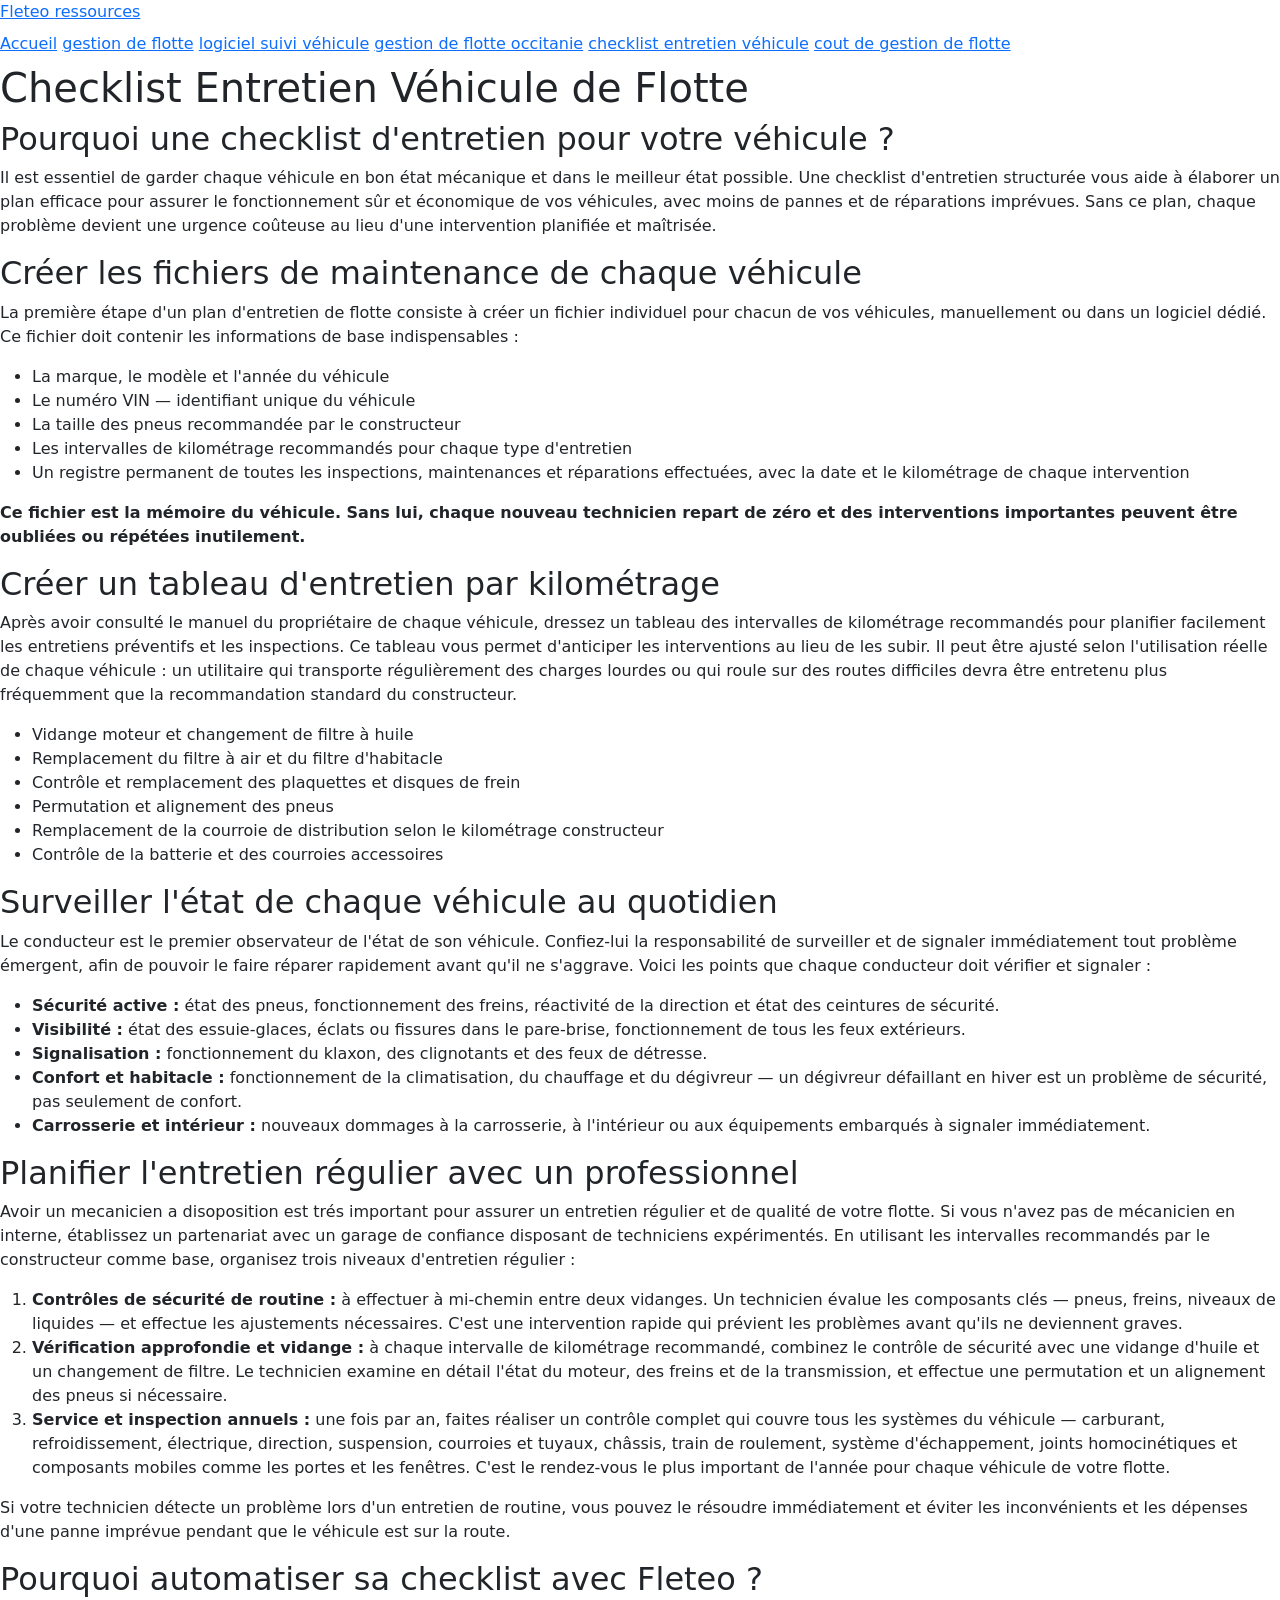
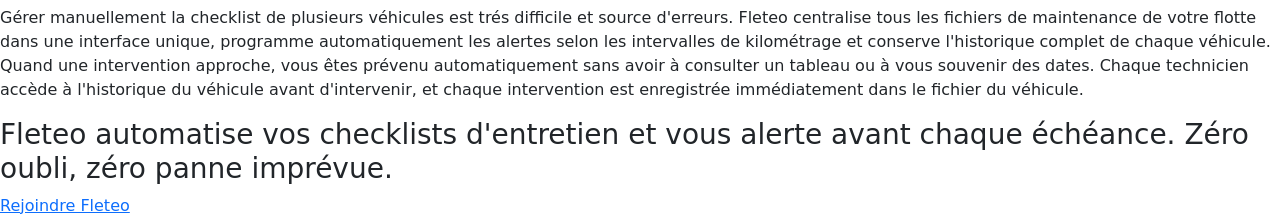
==== checklist-entretien-vehicule.html @ 513760c6 "feat : Checklist entretien véhicule professionnel" ====
<!doctype html>
<html lang="fr">
  <head>
    <meta charset="UTF-8" />
    <meta name="viewport" content="width=device-width, initial-scale=1.0" />
    <meta name="description" content="Checklist complète d'entretien véhicule de flotte : fichiers de maintenance, tableau de suivi, contrôles de sécurité et entretien annuel pour garder votre parc en parfait état." />
    <meta name="robots" content="index, follow" />
    <link rel="stylesheet" href="style.css" />
    <link href="https://cdn.jsdelivr.net/npm/bootstrap@5.3.8/dist/css/bootstrap.min.css" rel="stylesheet" integrity="sha384-sRIl4kxILFvY47J16cr9ZwB07vP4J8+LH7qKQnuqkuIAvNWLzeN8tE5YBujZqJLB" crossorigin="anonymous">
    <title>Checklist Entretien Véhicule de Flotte | Fleteo Ressources</title>
  </head>
  <body>
    <main>
      <header>
        <a class="logo" href="#">Fleteo <span>ressources</span></a>
        <nav class="navbar navbar-expand-sm">
          <button class="navbar-toggler"
                  name="buttonh"
                  type="button"
                  data-bs-toggle="collapse"
                  data-bs-target="#menu">
            <span class="navbar-toggler-icon"></span>
          </button>
          <div class="collapse navbar-collapse" id="menu">
            <div class="text-nav">
              <a href="index.html">Accueil</a>
              <a href="guide-gestion-flotte-pme.html">gestion de flotte</a>
              <a href="logiciel-suivi-vehicule.html">logiciel suivi véhicule</a>
              <a href="gestion-flotte-occitanie.html">gestion de flotte occitanie</a>
              <a href="checklist-entretien-vehicule.html">checklist entretien véhicule</a>
              <a href="cout-gestion-flotte.html">cout de gestion de flotte</a>
            </div>
          </div>
        </nav>
      </header>

      <h1>Checklist Entretien Véhicule de Flotte</h1>

      <article>
        <h2>Pourquoi une checklist d'entretien pour votre véhicule ?</h2>
        <p>
          Il est  essentiel de garder chaque véhicule en bon état mécanique et dans le meilleur état possible. Une checklist d'entretien structurée
          vous aide à élaborer un plan efficace pour assurer le fonctionnement sûr et
          économique de vos véhicules, avec moins de pannes et de réparations imprévues.
          Sans ce plan, chaque problème devient une urgence coûteuse au lieu d'une
          intervention planifiée et maîtrisée.
        </p>
      </article>

      <article>
        <h2>Créer les fichiers de maintenance de chaque véhicule</h2>
        <p>
          La première étape d'un plan d'entretien de flotte consiste à créer un fichier
          individuel pour chacun de vos véhicules, manuellement ou dans un logiciel dédié.
          Ce fichier doit contenir les informations de base indispensables :
        </p>
        <ul>
          <li>La marque, le modèle et l'année du véhicule</li>
          <li>Le numéro VIN — identifiant unique du véhicule</li>
          <li>La taille des pneus recommandée par le constructeur</li>
          <li>Les intervalles de kilométrage recommandés pour chaque type d'entretien</li>
          <li>
            Un registre permanent de toutes les inspections, maintenances et réparations
            effectuées, avec la date et le kilométrage de chaque intervention
          </li>
        </ul>
        <p>
         <strong> Ce fichier est la mémoire du véhicule. Sans lui, chaque nouveau technicien
          repart de zéro et des interventions importantes peuvent être oubliées ou
          répétées inutilement.</strong>
        </p>
      </article>

      <article>
        <h2> Créer un tableau d'entretien par kilométrage</h2>
        <p>
          Après avoir consulté le manuel du propriétaire de chaque véhicule, dressez
          un tableau des intervalles de kilométrage recommandés pour planifier facilement
          les entretiens préventifs et les inspections. Ce tableau vous permet d'anticiper
          les interventions au lieu de les subir. Il peut être ajusté selon l'utilisation
          réelle de chaque véhicule : un utilitaire qui transporte régulièrement des
          charges lourdes ou qui roule sur des routes difficiles devra être entretenu
          plus fréquemment que la recommandation standard du constructeur.
        </p>
        <ul>
          <li>Vidange moteur et changement de filtre à huile</li>
          <li>Remplacement du filtre à air et du filtre d'habitacle</li>
          <li>Contrôle et remplacement des plaquettes et disques de frein</li>
          <li>Permutation et alignement des pneus</li>
          <li>Remplacement de la courroie de distribution selon le kilométrage constructeur</li>
          <li>Contrôle de la batterie et des courroies accessoires</li>
        </ul>
      </article>

      <article>
        <h2> Surveiller l'état de chaque véhicule au quotidien</h2>
        <p>
          Le conducteur est le premier observateur de l'état de son véhicule. Confiez-lui
          la responsabilité de surveiller et de signaler immédiatement tout problème
          émergent, afin de pouvoir le faire réparer rapidement avant qu'il ne s'aggrave.
          Voici les points que chaque conducteur doit vérifier et signaler :
        </p>
        <ul>
          <li>
            <strong>Sécurité active :</strong> état des pneus, fonctionnement des freins,
            réactivité de la direction et état des ceintures de sécurité.
          </li>
          <li>
            <strong>Visibilité :</strong> état des essuie-glaces, éclats ou fissures
            dans le pare-brise, fonctionnement de tous les feux extérieurs.
          </li>
          <li>
            <strong>Signalisation :</strong> fonctionnement du klaxon, des clignotants
            et des feux de détresse.
          </li>
          <li>
            <strong>Confort et habitacle :</strong> fonctionnement de la climatisation,
            du chauffage et du dégivreur — un dégivreur défaillant en hiver est
            un problème de sécurité, pas seulement de confort.
          </li>
          <li>
            <strong>Carrosserie et intérieur :</strong> nouveaux dommages à la carrosserie,
            à l'intérieur ou aux équipements embarqués à signaler immédiatement.
          </li>
        </ul>
      </article>

      <article>
        <h2> Planifier l'entretien régulier avec un professionnel</h2>
        <p>
            Avoir un mecanicien a disoposition est trés important pour assurer un entretien régulier et de qualité de votre flotte.
          Si vous n'avez pas de mécanicien en interne, établissez un partenariat avec
          un garage de confiance disposant de techniciens expérimentés. En utilisant
          les intervalles recommandés par le constructeur comme base, organisez trois
          niveaux d'entretien régulier :
        </p>
        <ol>
          <li>
            <strong>Contrôles de sécurité de routine :</strong> à effectuer à mi-chemin
            entre deux vidanges. Un technicien évalue les composants clés — pneus,
            freins, niveaux de liquides — et effectue les ajustements nécessaires.
            C'est une intervention rapide qui prévient les problèmes avant qu'ils
            ne deviennent graves.
          </li>
          <li>
            <strong>Vérification approfondie et vidange :</strong> à chaque intervalle
            de kilométrage recommandé, combinez le contrôle de sécurité avec une
            vidange d'huile et un changement de filtre. Le technicien examine en
            détail l'état du moteur, des freins et de la transmission, et effectue
            une permutation et un alignement des pneus si nécessaire.
          </li>
          <li>
            <strong>Service et inspection annuels :</strong> une fois par an, faites
            réaliser un contrôle complet qui couvre tous les systèmes du véhicule —
            carburant, refroidissement, électrique, direction, suspension, courroies
            et tuyaux, châssis, train de roulement, système d'échappement, joints
            homocinétiques et composants mobiles comme les portes et les fenêtres.
            C'est le rendez-vous le plus important de l'année pour chaque véhicule
            de votre flotte.
          </li>
        </ol>
        <p>
          Si votre technicien détecte un problème lors d'un entretien de routine, vous
          pouvez le résoudre immédiatement et éviter les inconvénients et les dépenses
          d'une panne imprévue pendant que le véhicule est sur la route.
        </p>
      </article>

      <article>
        <h2>Pourquoi automatiser sa checklist avec Fleteo ?</h2>
        <p>
          Gérer manuellement la checklist de plusieurs véhicules est trés difficile  et
          source d'erreurs. Fleteo centralise tous les fichiers de maintenance de votre
          flotte dans une interface unique, programme automatiquement les alertes selon
          les intervalles de kilométrage et conserve l'historique complet de chaque
          véhicule. Quand une intervention approche, vous êtes prévenu automatiquement
          sans avoir à consulter un tableau ou à vous souvenir des dates. Chaque
          technicien accède à l'historique du véhicule avant d'intervenir, et chaque
          intervention est enregistrée immédiatement dans le fichier du véhicule.
        </p>
      </article>

      <footer>
        <h3>Fleteo automatise vos checklists d'entretien et vous alerte avant chaque échéance. Zéro oubli, zéro panne imprévue.</h3>
        <div class="footer-btn">
          <a href="https://fleteo.fr">Rejoindre Fleteo</a>
        </div>
      </footer>
    </main>

    <script src="https://cdn.jsdelivr.net/npm/bootstrap@5.3.8/dist/js/bootstrap.bundle.min.js"></script>
  </body>
</html>
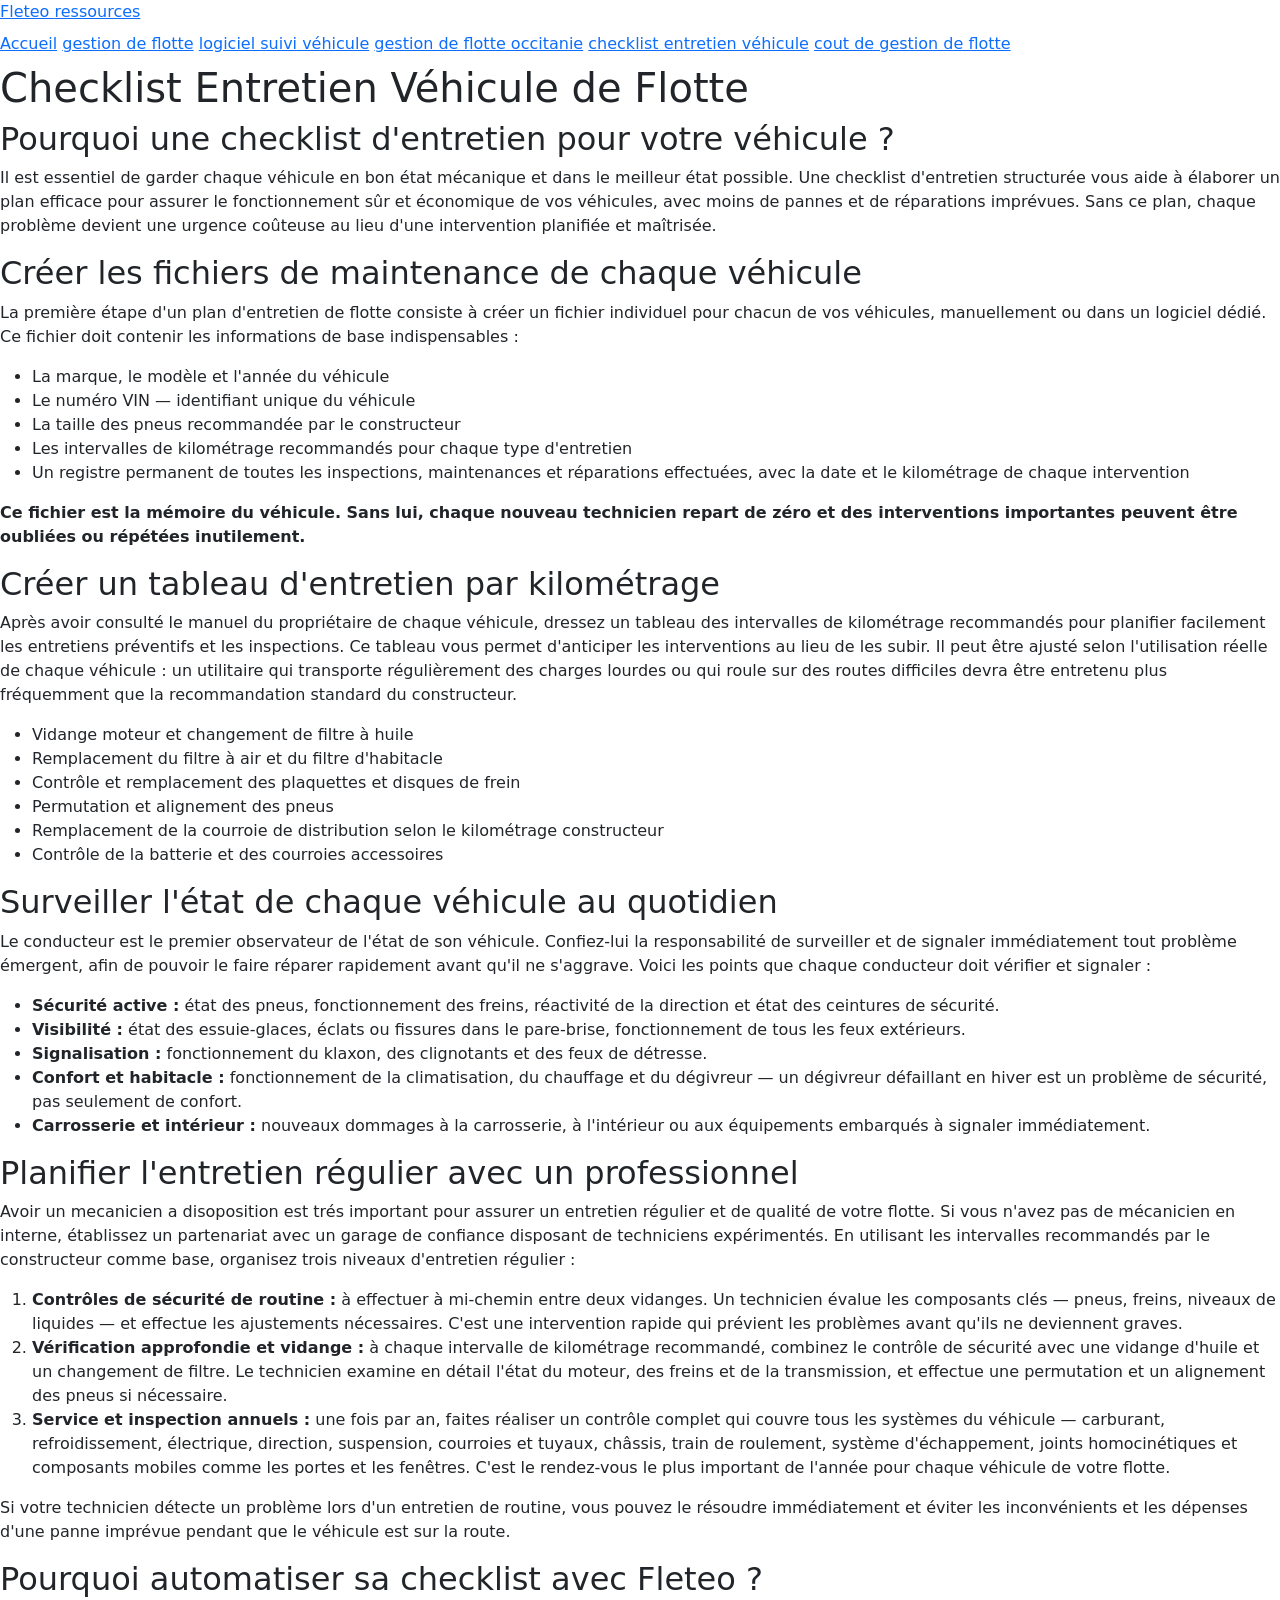
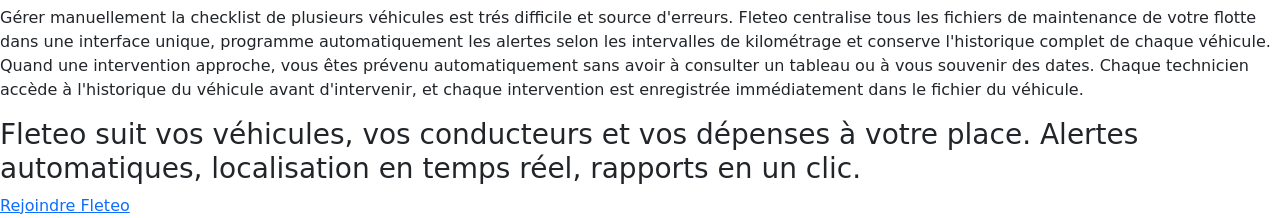
==== commit 3b9b12f8: "feat : cout-gestion-flotte" ====
--- a/checklist-entretien-vehicule.html
+++ b/checklist-entretien-vehicule.html
@@ -14,7 +14,7 @@
       <header>
         <a class="logo" href="#">Fleteo <span>ressources</span></a>
         <nav class="navbar navbar-expand-sm">
-          <button class="navbar-toggler"
+          <button class="navbar-toggler "
                   name="buttonh"
                   type="button"
                   data-bs-toggle="collapse"
@@ -181,7 +181,7 @@
       </article>
 
       <footer>
-        <h3>Fleteo automatise vos checklists d'entretien et vous alerte avant chaque échéance. Zéro oubli, zéro panne imprévue.</h3>
+        <h3>Fleteo suit vos véhicules, vos conducteurs et vos dépenses à votre place. Alertes automatiques, localisation en temps réel, rapports en un clic.</h3>
         <div class="footer-btn">
           <a href="https://fleteo.fr">Rejoindre Fleteo</a>
         </div>
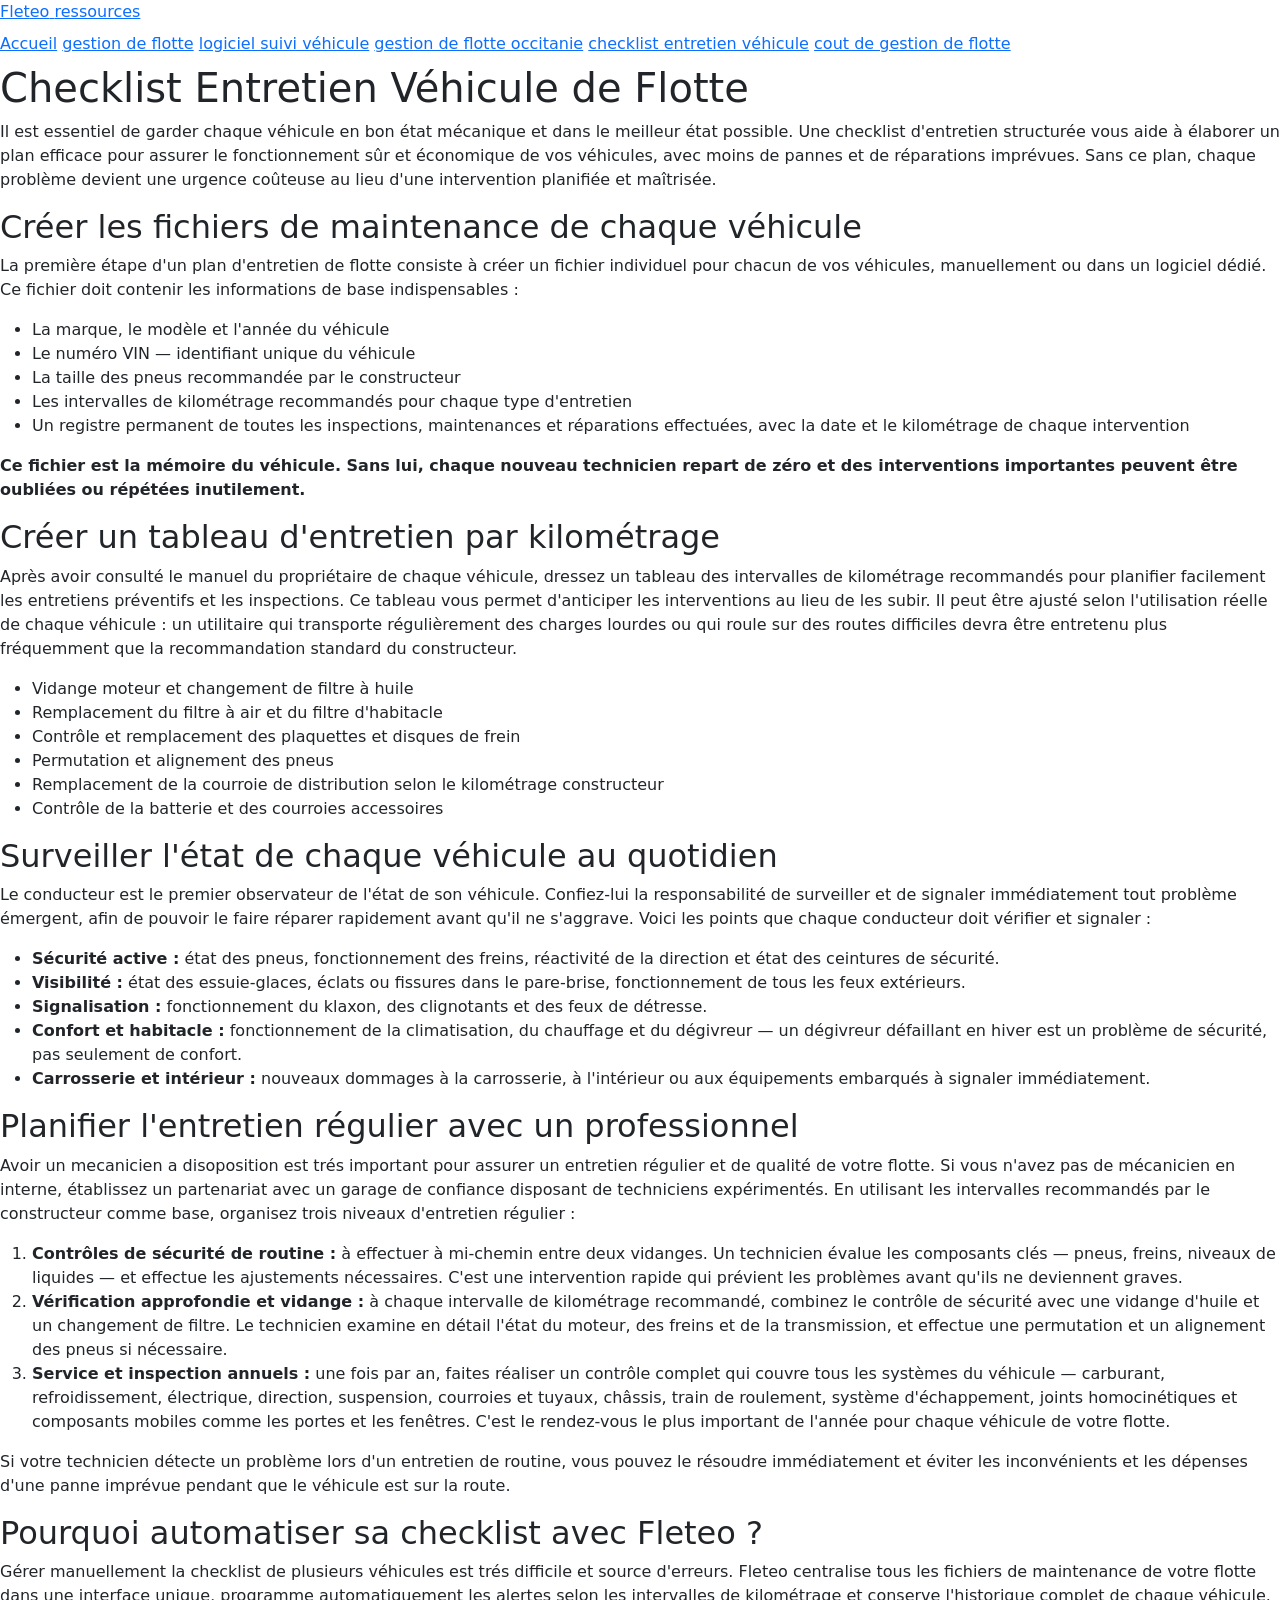
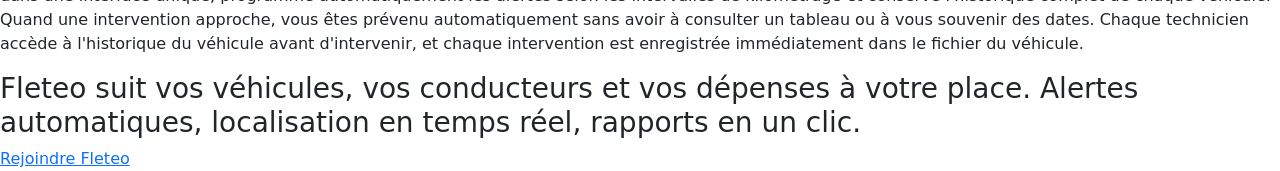
==== commit ce007ebd: "feat : css amelioration" ====
--- a/checklist-entretien-vehicule.html
+++ b/checklist-entretien-vehicule.html
@@ -12,7 +12,7 @@
   <body>
     <main>
       <header>
-        <a class="logo" href="#">Fleteo <span>ressources</span></a>
+        <a class="logo" href="#">Flet<span1>eo</span1> <span>ressources</span></a>
         <nav class="navbar navbar-expand-sm">
           <button class="navbar-toggler "
                   name="buttonh"
@@ -36,8 +36,8 @@
 
       <h1>Checklist Entretien Véhicule de Flotte</h1>
 
-      <article>
-        <h2>Pourquoi une checklist d'entretien pour votre véhicule ?</h2>
+      <article class="def">
+        <h2></h2>
         <p>
           Il est  essentiel de garder chaque véhicule en bon état mécanique et dans le meilleur état possible. Une checklist d'entretien structurée
           vous aide à élaborer un plan efficace pour assurer le fonctionnement sûr et
@@ -47,7 +47,7 @@
         </p>
       </article>
 
-      <article>
+      <article class="imp">
         <h2>Créer les fichiers de maintenance de chaque véhicule</h2>
         <p>
           La première étape d'un plan d'entretien de flotte consiste à créer un fichier
@@ -71,7 +71,7 @@
         </p>
       </article>
 
-      <article>
+      <article class="imp">
         <h2> Créer un tableau d'entretien par kilométrage</h2>
         <p>
           Après avoir consulté le manuel du propriétaire de chaque véhicule, dressez
@@ -92,7 +92,7 @@
         </ul>
       </article>
 
-      <article>
+      <article class="risques">
         <h2> Surveiller l'état de chaque véhicule au quotidien</h2>
         <p>
           Le conducteur est le premier observateur de l'état de son véhicule. Confiez-lui
@@ -125,7 +125,7 @@
         </ul>
       </article>
 
-      <article>
+      <article class="def">
         <h2> Planifier l'entretien régulier avec un professionnel</h2>
         <p>
             Avoir un mecanicien a disoposition est trés important pour assurer un entretien régulier et de qualité de votre flotte.
@@ -166,7 +166,7 @@
         </p>
       </article>
 
-      <article>
+      <article class="imp">
         <h2>Pourquoi automatiser sa checklist avec Fleteo ?</h2>
         <p>
           Gérer manuellement la checklist de plusieurs véhicules est trés difficile  et
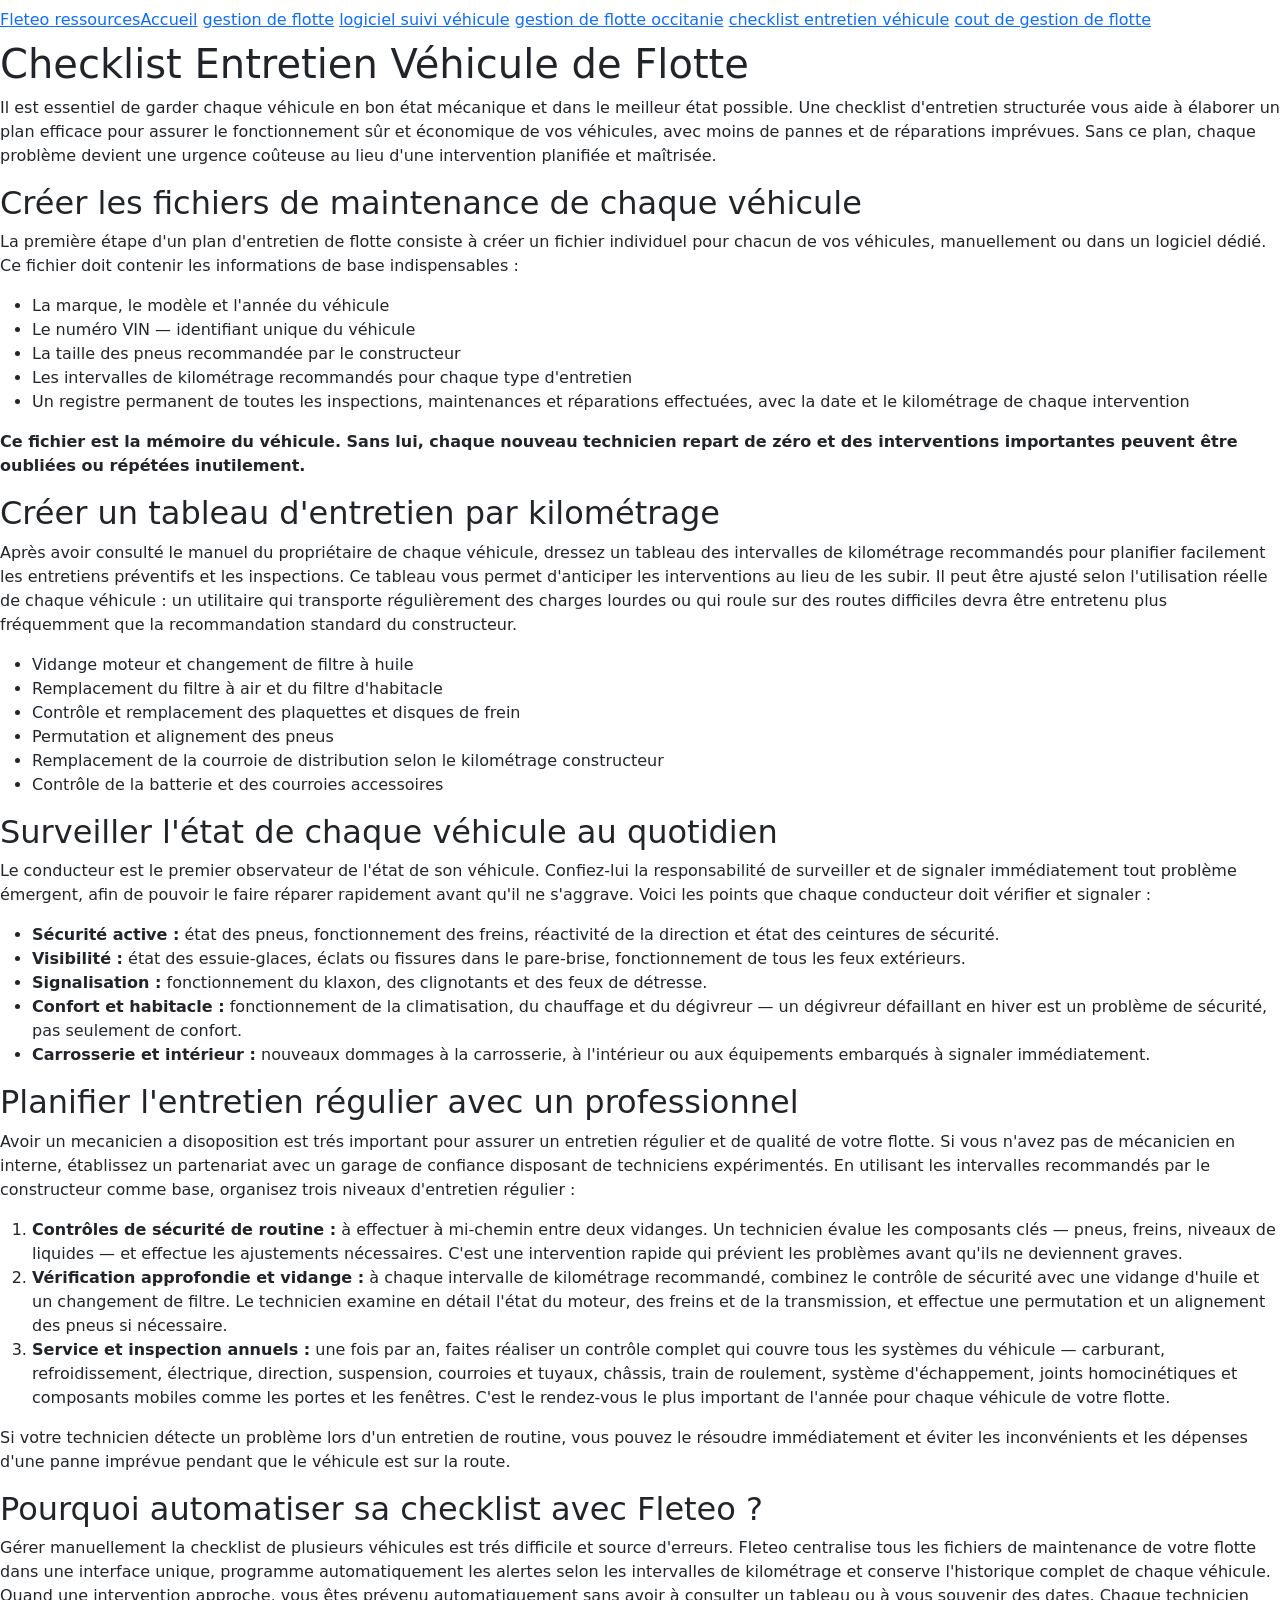
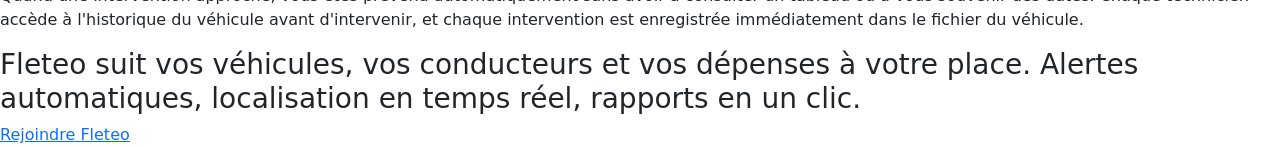
==== commit 39e78065: "feat : js1" ====
--- a/checklist-entretien-vehicule.html
+++ b/checklist-entretien-vehicule.html
@@ -12,8 +12,9 @@
   <body>
     <main>
       <header>
-        <a class="logo" href="#">Flet<span1>eo</span1> <span>ressources</span></a>
         <nav class="navbar navbar-expand-sm">
+                  <a class="logo" href="#">Flet<span1>eo</span1> <span>ressources</span></a>
+
           <button class="navbar-toggler "
                   name="buttonh"
                   type="button"
@@ -187,7 +188,7 @@
         </div>
       </footer>
     </main>
-
+    <script src="script.js"></script>
     <script src="https://cdn.jsdelivr.net/npm/bootstrap@5.3.8/dist/js/bootstrap.bundle.min.js"></script>
   </body>
 </html>
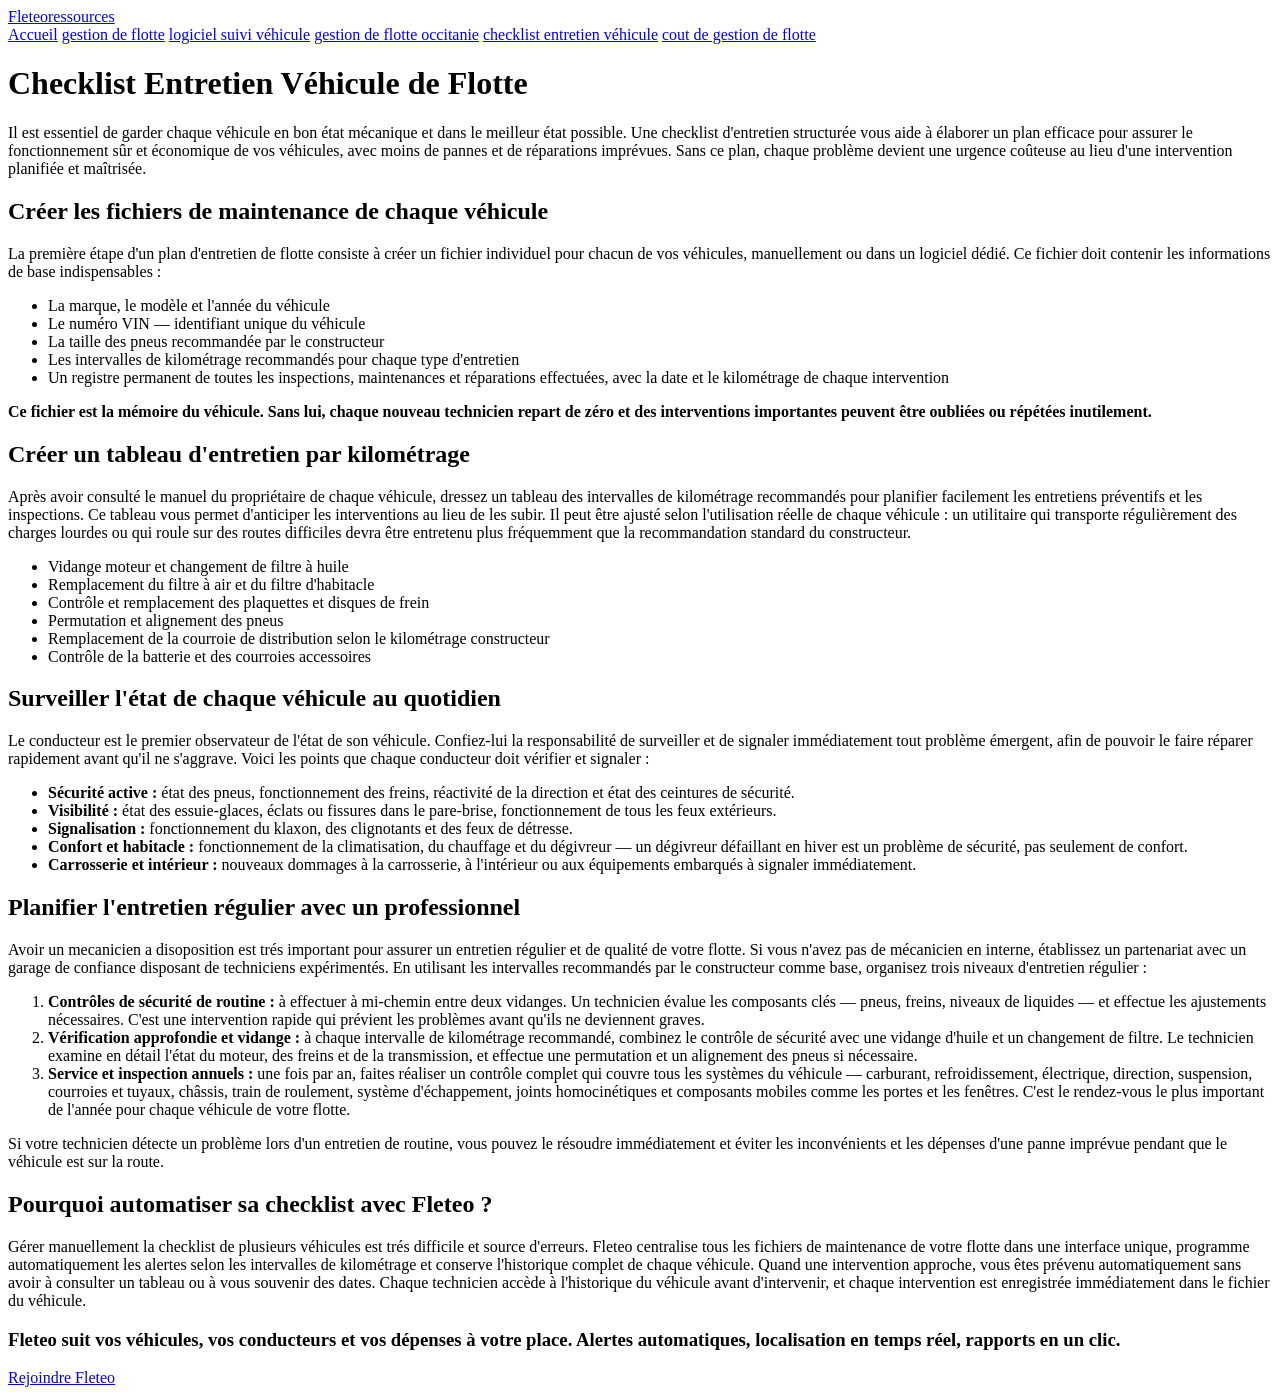
==== commit ff9f2087: "feat : js2" ====
--- a/checklist-entretien-vehicule.html
+++ b/checklist-entretien-vehicule.html
@@ -6,29 +6,29 @@
     <meta name="description" content="Checklist complète d'entretien véhicule de flotte : fichiers de maintenance, tableau de suivi, contrôles de sécurité et entretien annuel pour garder votre parc en parfait état." />
     <meta name="robots" content="index, follow" />
     <link rel="stylesheet" href="style.css" />
-    <link href="https://cdn.jsdelivr.net/npm/bootstrap@5.3.8/dist/css/bootstrap.min.css" rel="stylesheet" integrity="sha384-sRIl4kxILFvY47J16cr9ZwB07vP4J8+LH7qKQnuqkuIAvNWLzeN8tE5YBujZqJLB" crossorigin="anonymous">
     <title>Checklist Entretien Véhicule de Flotte | Fleteo Ressources</title>
   </head>
   <body>
     <main>
-      <header>
-        <nav class="navbar navbar-expand-sm">
-                  <a class="logo" href="#">Flet<span1>eo</span1> <span>ressources</span></a>
-
-          <button class="navbar-toggler "
-                  name="buttonh"
-                  type="button"
-                  data-bs-toggle="collapse"
-                  data-bs-target="#menu">
-            <span class="navbar-toggler-icon"></span>
-          </button>
-          <div class="collapse navbar-collapse" id="menu">
+       <header>
+        <nav >
+          <div >
+              <a class="logo" href="#">
+          Flet<span1>eo</span1><span>ressources</span> 
+        </a>
+        <div class="menu_toggle">
+          
+        </div>
             <div class="text-nav">
               <a href="index.html">Accueil</a>
               <a href="guide-gestion-flotte-pme.html">gestion de flotte</a>
               <a href="logiciel-suivi-vehicule.html">logiciel suivi véhicule</a>
-              <a href="gestion-flotte-occitanie.html">gestion de flotte occitanie</a>
-              <a href="checklist-entretien-vehicule.html">checklist entretien véhicule</a>
+              <a href="gestion-flotte-occitanie.html"
+                >gestion de flotte occitanie</a
+              >
+              <a href="checklist-entretien-vehicule.html"
+                >checklist entretien véhicule</a
+              >
               <a href="cout-gestion-flotte.html">cout de gestion de flotte</a>
             </div>
           </div>
@@ -189,6 +189,5 @@
       </footer>
     </main>
     <script src="script.js"></script>
-    <script src="https://cdn.jsdelivr.net/npm/bootstrap@5.3.8/dist/js/bootstrap.bundle.min.js"></script>
   </body>
 </html>
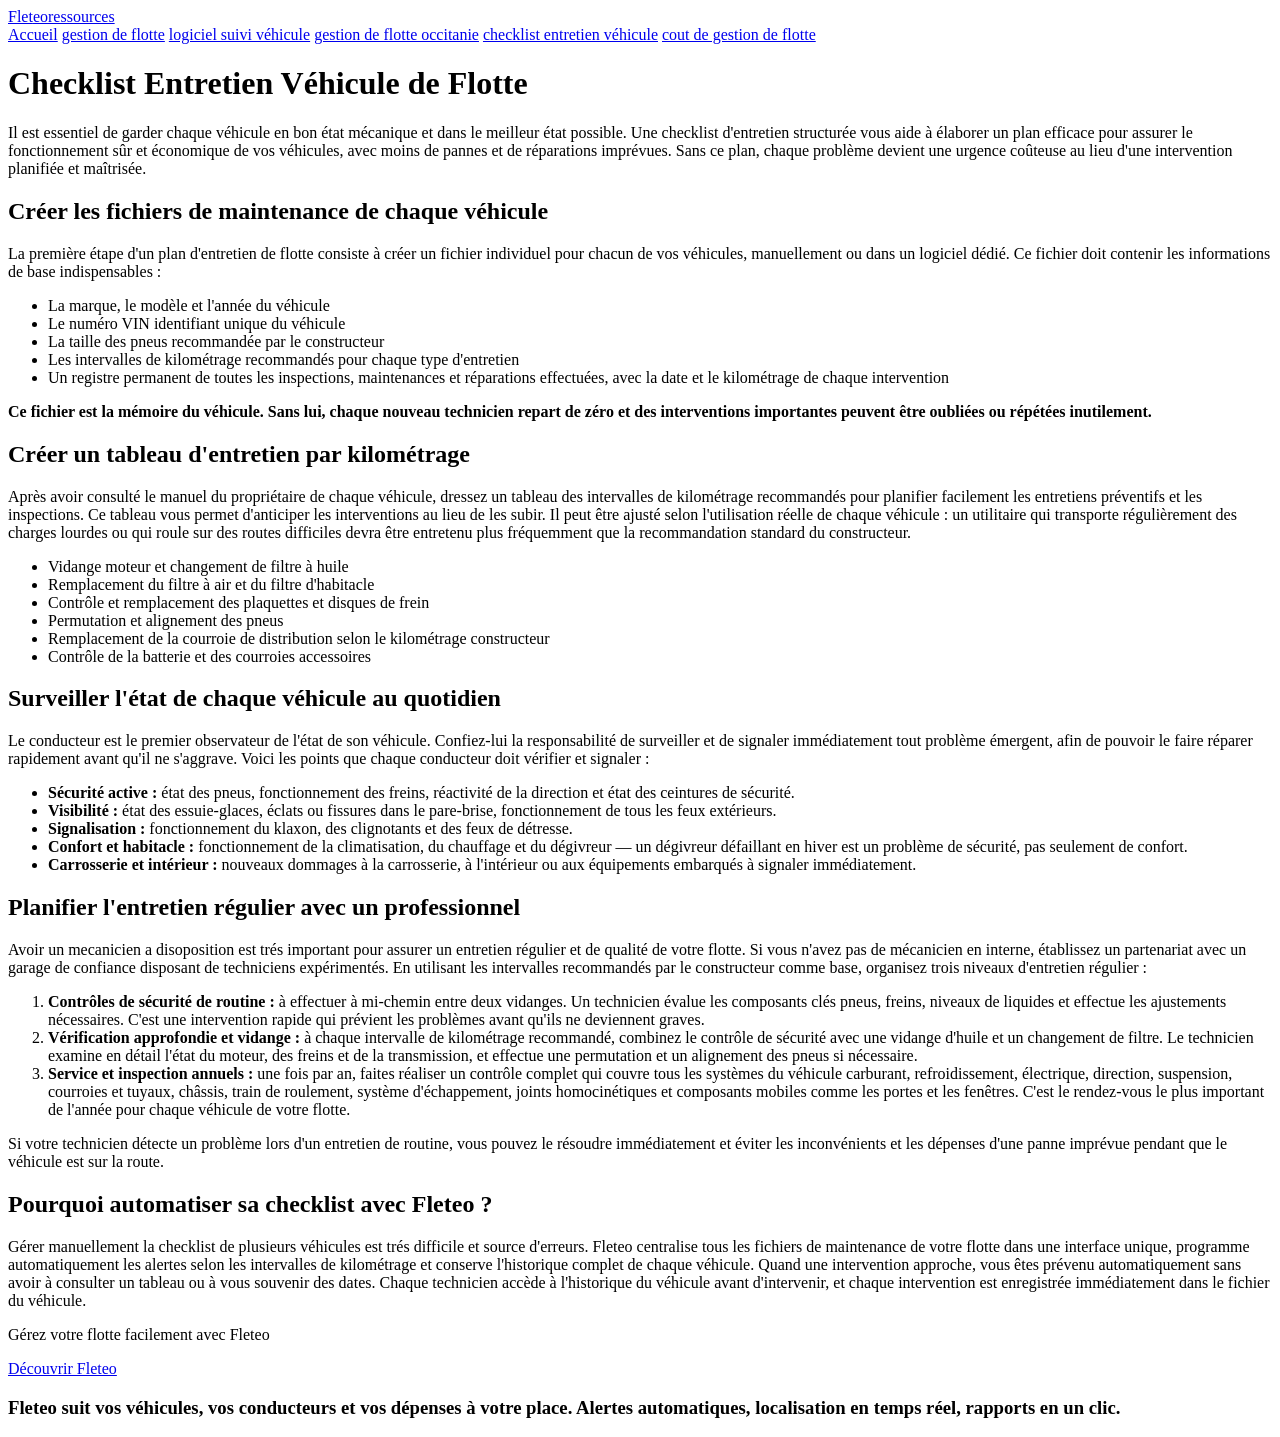
==== commit cf2ad527: "feat : js3" ====
--- a/checklist-entretien-vehicule.html
+++ b/checklist-entretien-vehicule.html
@@ -4,7 +4,7 @@
     <meta charset="UTF-8" />
     <meta name="viewport" content="width=device-width, initial-scale=1.0" />
     <meta name="description" content="Checklist complète d'entretien véhicule de flotte : fichiers de maintenance, tableau de suivi, contrôles de sécurité et entretien annuel pour garder votre parc en parfait état." />
-    <meta name="robots" content="index, follow" />
+  
     <link rel="stylesheet" href="style.css" />
     <title>Checklist Entretien Véhicule de Flotte | Fleteo Ressources</title>
   </head>
@@ -57,7 +57,7 @@
         </p>
         <ul>
           <li>La marque, le modèle et l'année du véhicule</li>
-          <li>Le numéro VIN — identifiant unique du véhicule</li>
+          <li>Le numéro VIN identifiant unique du véhicule</li>
           <li>La taille des pneus recommandée par le constructeur</li>
           <li>Les intervalles de kilométrage recommandés pour chaque type d'entretien</li>
           <li>
@@ -138,8 +138,8 @@
         <ol>
           <li>
             <strong>Contrôles de sécurité de routine :</strong> à effectuer à mi-chemin
-            entre deux vidanges. Un technicien évalue les composants clés — pneus,
-            freins, niveaux de liquides — et effectue les ajustements nécessaires.
+            entre deux vidanges. Un technicien évalue les composants clés  pneus,
+            freins, niveaux de liquides  et effectue les ajustements nécessaires.
             C'est une intervention rapide qui prévient les problèmes avant qu'ils
             ne deviennent graves.
           </li>
@@ -152,7 +152,7 @@
           </li>
           <li>
             <strong>Service et inspection annuels :</strong> une fois par an, faites
-            réaliser un contrôle complet qui couvre tous les systèmes du véhicule —
+            réaliser un contrôle complet qui couvre tous les systèmes du véhicule 
             carburant, refroidissement, électrique, direction, suspension, courroies
             et tuyaux, châssis, train de roulement, système d'échappement, joints
             homocinétiques et composants mobiles comme les portes et les fenêtres.
@@ -180,12 +180,13 @@
           intervention est enregistrée immédiatement dans le fichier du véhicule.
         </p>
       </article>
+        <div class="bandeau-fleteo">
+  <p>Gérez votre flotte facilement avec Fleteo</p>
+  <a href="https://fleteo.fr">Découvrir Fleteo </a>
+</div>
 
       <footer>
         <h3>Fleteo suit vos véhicules, vos conducteurs et vos dépenses à votre place. Alertes automatiques, localisation en temps réel, rapports en un clic.</h3>
-        <div class="footer-btn">
-          <a href="https://fleteo.fr">Rejoindre Fleteo</a>
-        </div>
       </footer>
     </main>
     <script src="script.js"></script>
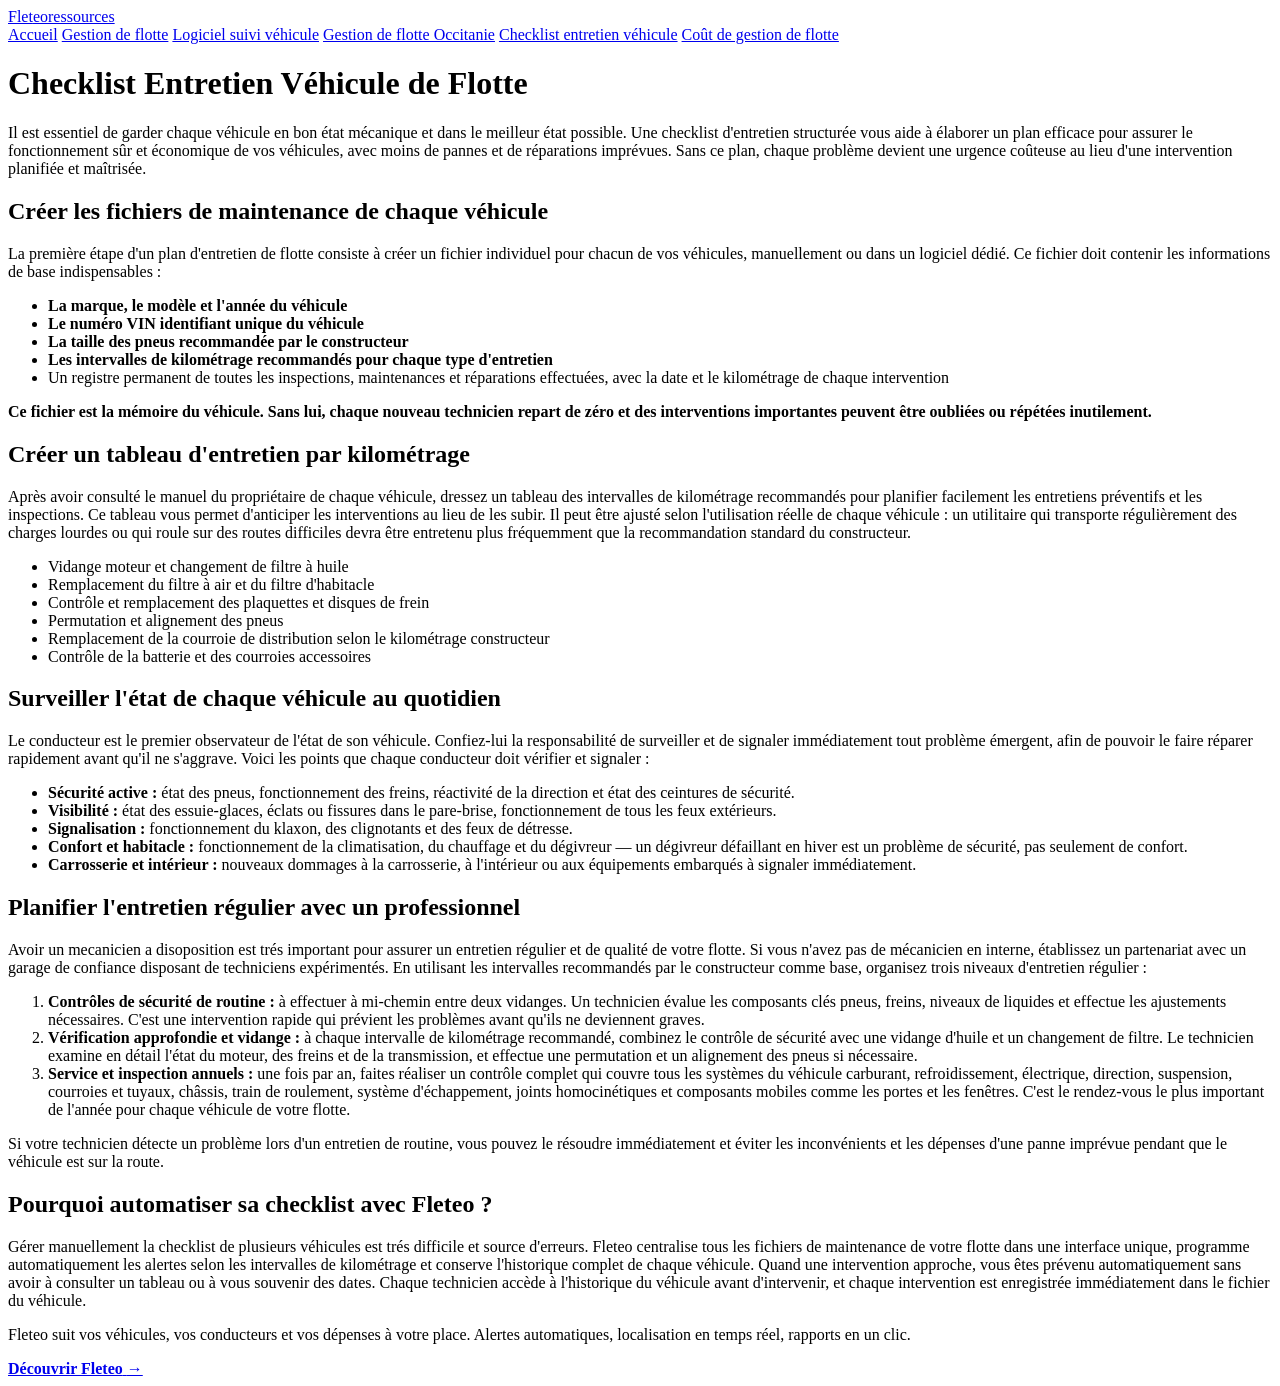
==== commit 28e7d4e6: "feat :loader" ====
--- a/checklist-entretien-vehicule.html
+++ b/checklist-entretien-vehicule.html
@@ -8,32 +8,11 @@
     <link rel="stylesheet" href="style.css" />
     <title>Checklist Entretien Véhicule de Flotte | Fleteo Ressources</title>
   </head>
+   <div id="loader"></div> 
   <body>
+      
     <main>
-       <header>
-        <nav >
-          <div >
-              <a class="logo" href="#">
-          Flet<span1>eo</span1><span>ressources</span> 
-        </a>
-        <div class="menu_toggle">
-          
-        </div>
-            <div class="text-nav">
-              <a href="index.html">Accueil</a>
-              <a href="guide-gestion-flotte-pme.html">gestion de flotte</a>
-              <a href="logiciel-suivi-vehicule.html">logiciel suivi véhicule</a>
-              <a href="gestion-flotte-occitanie.html"
-                >gestion de flotte occitanie</a
-              >
-              <a href="checklist-entretien-vehicule.html"
-                >checklist entretien véhicule</a
-              >
-              <a href="cout-gestion-flotte.html">cout de gestion de flotte</a>
-            </div>
-          </div>
-        </nav>
-      </header>
+       <header id="header"></header> 
 
       <h1>Checklist Entretien Véhicule de Flotte</h1>
 
@@ -56,10 +35,10 @@
           Ce fichier doit contenir les informations de base indispensables :
         </p>
         <ul>
-          <li>La marque, le modèle et l'année du véhicule</li>
-          <li>Le numéro VIN identifiant unique du véhicule</li>
-          <li>La taille des pneus recommandée par le constructeur</li>
-          <li>Les intervalles de kilométrage recommandés pour chaque type d'entretien</li>
+          <li><strong>La marque, le modèle et l'année du véhicule</strong></li>
+          <li><strong>Le numéro VIN identifiant unique du véhicule</strong></li>
+          <li><strong>La taille des pneus recommandée par le constructeur</strong></li>
+          <li><strong>Les intervalles de kilométrage recommandés pour chaque type d'entretien</strong></li>
           <li>
             Un registre permanent de toutes les inspections, maintenances et réparations
             effectuées, avec la date et le kilométrage de chaque intervention
@@ -180,14 +159,9 @@
           intervention est enregistrée immédiatement dans le fichier du véhicule.
         </p>
       </article>
-        <div class="bandeau-fleteo">
-  <p>Gérez votre flotte facilement avec Fleteo</p>
-  <a href="https://fleteo.fr">Découvrir Fleteo </a>
-</div>
+       
 
-      <footer>
-        <h3>Fleteo suit vos véhicules, vos conducteurs et vos dépenses à votre place. Alertes automatiques, localisation en temps réel, rapports en un clic.</h3>
-      </footer>
+       <footer id="footer"></footer> 
     </main>
     <script src="script.js"></script>
   </body>
